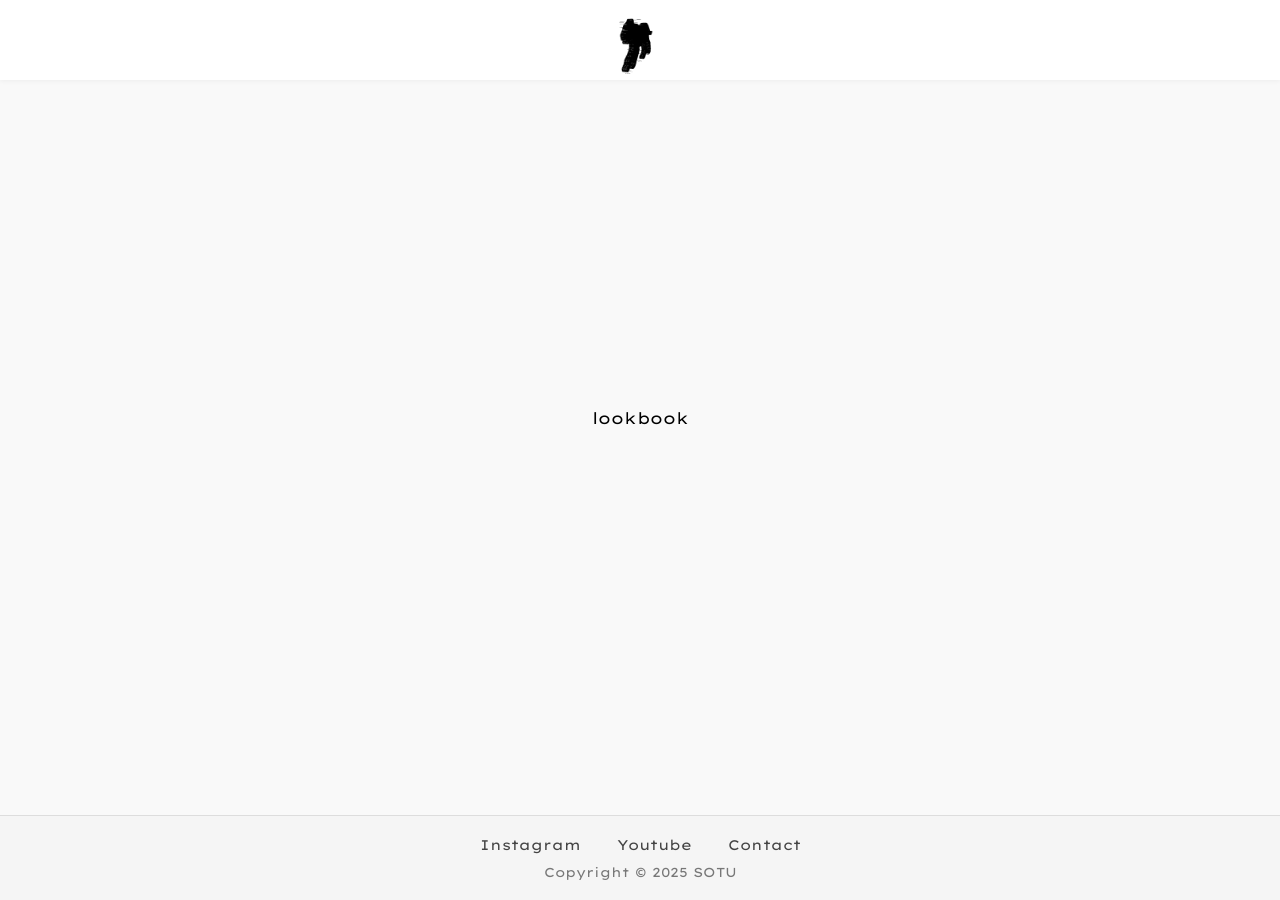
==== index.html @ 9614f3e0 "Add files via upload" ====
<!DOCTYPE html>
<!-- sound of the underground -->
<html lang="en">
<head>
  <meta charset="UTF-8" />
  <meta name="viewport" content="width=device-width, initial-scale=1.0" />
  <title>sotusotusotu</title>
  <link rel="stylesheet" href="styles.css" />
  <link href="https://fonts.googleapis.com/css2?family=Crimson+Text:ital,wght@0,400;0,600;0,700;1,400;1,600;1,700&family=Lexend+Giga:wght@100..900&family=Roboto+Slab:wght@100..900&display=swap" rel="stylesheet">
  <style>
    * {
      box-sizing: border-box;
    }

    body {
      margin: 0;
      font-family: "Lexend Giga", sans-serif;
      background: #f9f9f9;
      min-height: 100vh;
      display: flex;
      flex-direction: column;
      justify-content: space-between;
    }

	.navbar {
	  height: 80px;
	  background-color: #fff;
	  display: flex;
	  justify-content: center;
	  align-items: center;
	  position: sticky;
	  top: 0;
	  width: 100%;
	  box-shadow: 0 1px 5px rgba(0,0,0,0.05);
	  z-index: 1000;
	}

	.logo-link {
	  background: none !important;
	  border: none !important;
	  padding: 0 !important;
	  margin: 0 !important;
	  display: inline-block !important;
	  text-decoration: none !important;
	  outline: none !important;
	  box-shadow: none !important;
	  cursor: pointer;
	}

	.logo-link img {
	  height: 60px;
	  width: auto;
	  object-fit: contain;
	  display: block; /* removes tiny bottom space under images */
	}

	
    .navbar img{
      height: 200px;
      object-fit: contain;
    }

    .center-button-wrapper {
      text-align: center;
      padding: 100px 20px;
    }

    .center-button-wrapper .footer-style-button {
      text-decoration: none;
      font-size: 16px;
      color: black;
      border-radius: 50px;
      transition: 0.3s ease;
      font-family: "Lexend Giga", sans-serif;
    }

	.footer {
	  width: 100%;
	  text-align: center;
	  padding: 20px 0;
	  background-color: #f5f5f5;
	  border-top: 1px solid #ddd;
	  margin-top: 60px;
	  font-family: "Lexend Giga", sans-serif;
	  font-size: 14px;
	  color: #444;
	}

	.footer-links {
	  margin-bottom: 10px;
	}

	.footer-links a {
	  color: #444;
	  text-decoration: none;
	  margin: 0 15px;
	  transition: color 0.2s ease;
	}

	.footer-links a:hover {
	  color: #000;
	}

	.footer-copy {
	  font-size: 13px;
	  color: #777;
	}
  </style>
</head>
<body>

  <!-- Navbar with GIF logo -->
	<header class="navbar" id="navbar">
	  <a href="index.html" class="logo-link">
		<img src="logogif1.gif" alt="Logo" />
	  </a>
	</header>



  <!-- Center Button -->
  <div class="center-button-wrapper">
    <a href="blog.html" class="footer-style-button">lookbook</a>
  </div>

  <!-- Footer -->
  <footer class="footer">
    <div class="footer-links">
		<a href="https://www.instagram.com/user1976386783?igsh=amNlMzZhYmRoYXJ6&utm_source=qr" target="_blank" rel="noopener noreferrer">Instagram</a>
		<a href="https://www.youtube.com/channel/UCuCPQRbkkRWhS4Hbh84M4jQ" target="_blank" rel="noopener noreferrer">Youtube</a>
		<a href="https://sharetext.io/31c55d90	" target="_blank" rel="noopener noreferrer">Contact</a>
    </div>
    <div class="footer-copy">
      Copyright © 2025 SOTU
    </div>
  </footer>

</body>
</html>
---- styles.css ----
.lexend-giga-<uniquifier> {
  font-family: "Lexend Giga", sans-serif;
  font-optical-sizing: auto;
  font-weight: 200;
  font-style: normal;
}

body {
  margin: 0;
  font-family: "Lexend Giga", sans-serif;
  background: linear-gradient(to bottom, #f1f1f1, #ffffff);
  display: flex;
  flex-direction: column;
  align-items: center;
}

/* Navbar styles */
.navbar {
  height: 80px;
  background-color: #fff;
  display: flex;
  justify-content: center;
  align-items: center;
  position: sticky;
  top: 0;
  width: 100%;
  box-shadow: 0 1px 5px rgba(0,0,0,0.05);
  z-index: 1000;
}

.logo-link {
  background: none !important;
  border: none !important;
  padding: 0 !important;
  margin: 0 !important;
  display: inline-block !important;
  text-decoration: none !important;
  outline: none !important;
  box-shadow: none !important;
  cursor: pointer;
}

.logo-link img {
  height: 60px;
  width: auto;
  object-fit: contain;
  display: block; /* removes tiny bottom space under images */
}



.navbar img {
  height: 100px;           /* bigger logo height */
  object-fit: contain;
  margin-top: -10px;       /* shift logo up to keep it visually centered */
  margin-bottom: -10px;    /* shift logo down too if needed */
}


.navbar.shrink img {
  height: 80px; /* Shrunk logo size */
}

.navbar.grow img {
  height: 100px; /* Grow logo size */
}

/* Post styles */
.post {
  background-color: white;
  max-width: 600px;
  width: 100%;
  margin: 40px auto;
  box-shadow: 0 2px 10px rgba(0, 0, 0, 0.1);
}

.image-container {
  width: 100%;
  aspect-ratio: 1 / 1;
  overflow: hidden;
  position: relative;
  background: #000;
}

.image-container img {
  position: absolute;
  top: 50%;
  left: 50%;
  height: 100%;
  width: auto;
  transform: translate(-50%, -50%);
  object-fit: cover;
}

.caption b {
  margin: 5px 0 2px 10px; /* bottom margin 2px */
  padding: 0;
  display: block;
  font-family: "Lexend Giga", sans-serif;
  font-weight: 400;
}

.caption p {
  margin: 0 20px 4px 10px; /* current margins */
  padding: 0;
  font-family: "Lexend Giga", sans-serif;
  font-weight: 200;
  font-size: 14px;
  border-top: none;
}

/* Adjust to bring them closer */
.caption b {
  margin-bottom: 1px; /* reduce bottom margin */
}

.caption p {
  margin-top: 1px; /* add a small top margin */
}

.post-content {
  display: flex;
  align-items: flex-start;
  gap: 10px; /* spacing between text and image */
  padding: 0px 0px;
}

.caption {
  flex: 1; /* text uses remaining space */
}

.side img {
  width: 90px;   /* smaller size */
  height: auto;
  object-fit: contain;
  flex-shrink: 0; /* don’t shrink */
}

.side {
  margin-right: 30px; /* move it right a bit */
  margin-top: 12px;   /* move it down a bit */
  flex-shrink: 0;
}


.timestamp {
  margin: 10px 0 7px 10px;
  padding: 0;
  font-size: 12px;
  color: #777;
}


.footer {
  width: 100%;
  text-align: center;
  padding: 20px 0;
  background-color: #f5f5f5;
  border-top: 1px solid #ddd;
  margin-top: 60px;
  font-family: "Lexend Giga", sans-serif;
  font-size: 14px;
  color: #444;
}

.footer-links {
  margin-bottom: 10px;
}

.footer-links a {
  color: #444;
  text-decoration: none;
  margin: 0 15px;
  transition: color 0.2s ease;
}

.footer-links a:hover {
  color: #000;
}

.footer-copy {
  font-size: 13px;
  color: #777;
}
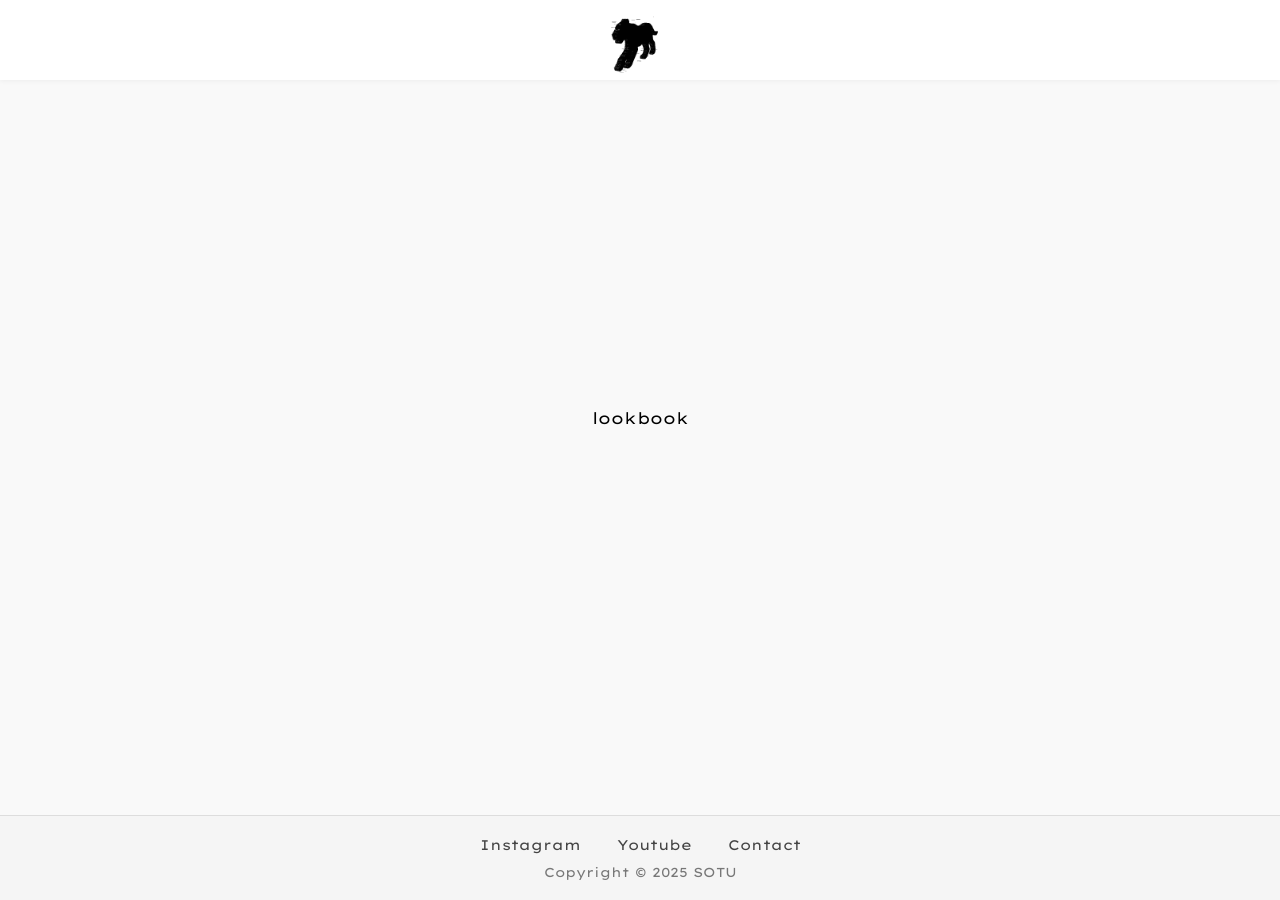
==== commit 1545cd77: "index.html" ====
--- a/index.html
+++ b/index.html
@@ -2,6 +2,7 @@
 <!-- sound of the underground -->
 <html lang="en">
 <head>
+<link rel="icon" href="favicon.png" type="png">
   <meta charset="UTF-8" />
   <meta name="viewport" content="width=device-width, initial-scale=1.0" />
   <title>sotusotusotu</title>
--- a/styles.css
+++ b/styles.css
@@ -76,20 +76,17 @@
 
 .image-container {
   width: 100%;
-  aspect-ratio: 1 / 1;
   overflow: hidden;
   position: relative;
   background: #000;
+  aspect-ratio: 4 / 3; /* Or 1 / 1 if square, or remove for natural ratio */
 }
 
 .image-container img {
-  position: absolute;
-  top: 50%;
-  left: 50%;
+  width: 100%;
   height: 100%;
-  width: auto;
-  transform: translate(-50%, -50%);
   object-fit: cover;
+  display: block;
 }
 
 .caption b {
@@ -181,4 +178,4 @@
 .footer-copy {
   font-size: 13px;
   color: #777;
-}+}
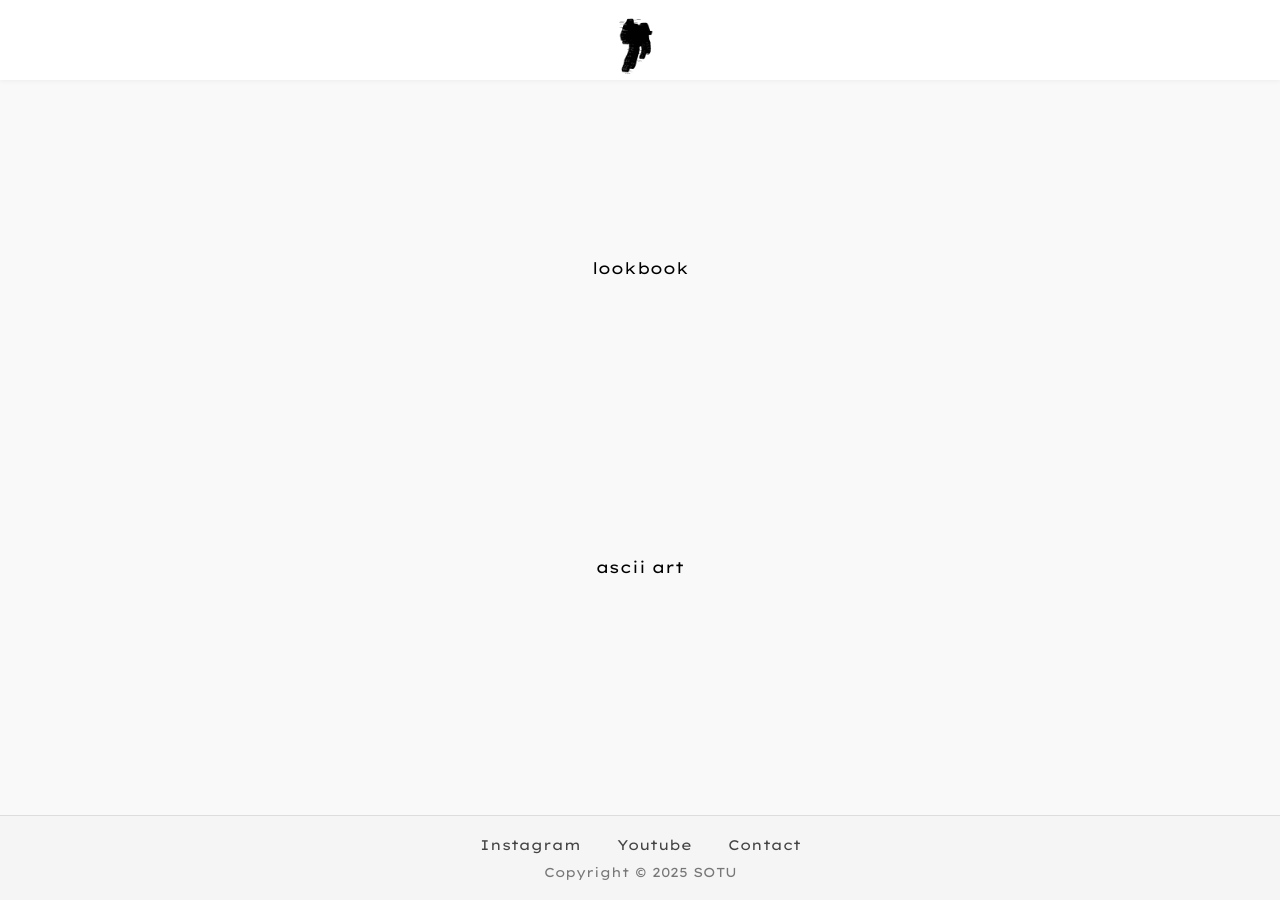
==== commit cbffad98: "index.html" ====
--- a/index.html
+++ b/index.html
@@ -124,6 +124,10 @@
     <a href="blog.html" class="footer-style-button">lookbook</a>
   </div>
 
+  <div class="center-button-wrapper">
+    <a href="facecam.html" class="footer-style-button">ascii art</a>
+  </div>
+
   <!-- Footer -->
   <footer class="footer">
     <div class="footer-links">
@@ -138,3 +142,4 @@
 
 </body>
 </html>
+
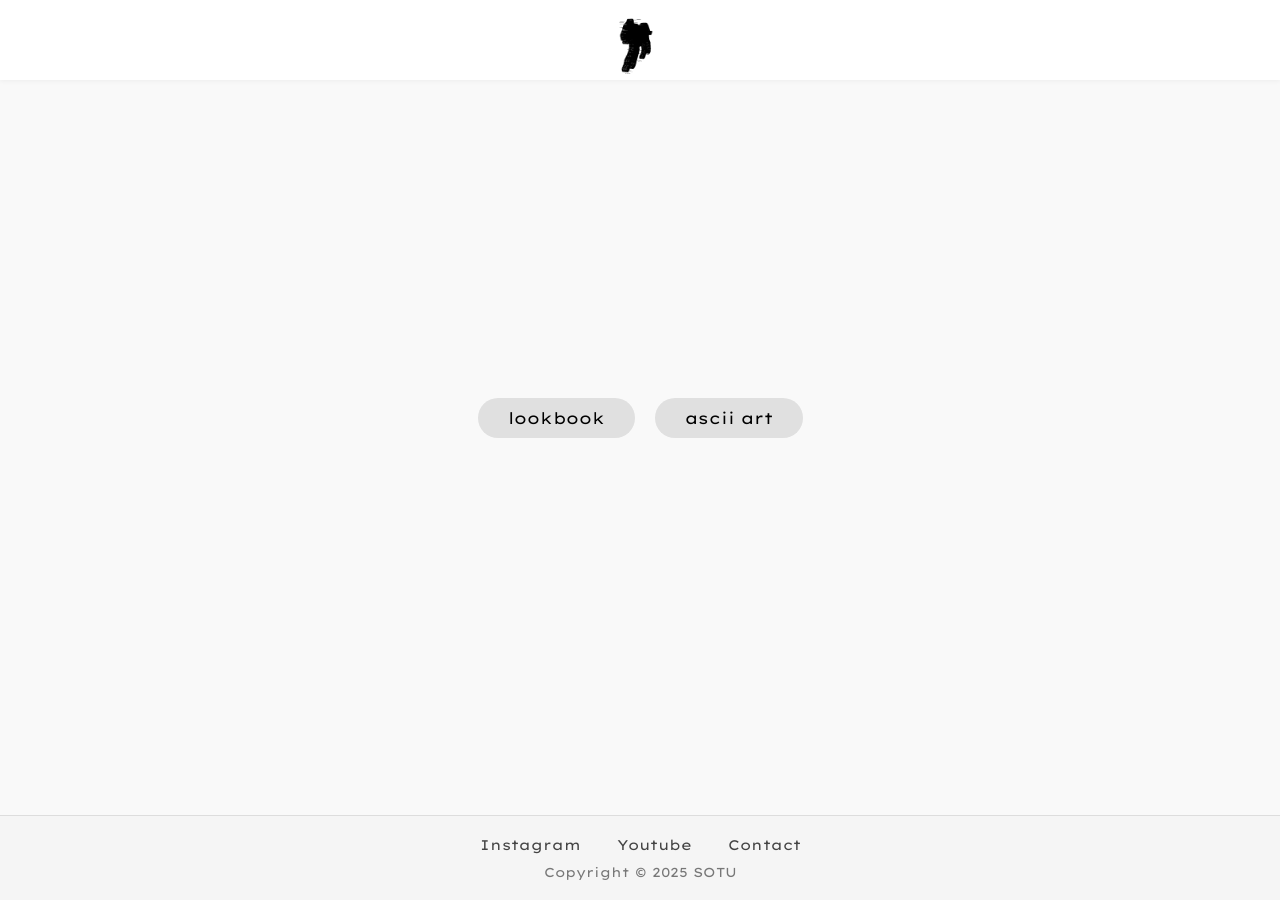
==== commit 2994bbb2: "index.html" ====
--- a/index.html
+++ b/index.html
@@ -60,20 +60,29 @@
       height: 200px;
       object-fit: contain;
     }
+	.center-button-wrapper {
+	  display: flex;
+	  justify-content: center; /* center buttons horizontally */
+	  gap: 20px; /* space between buttons */
+	  padding: 100px 20px;
+	}
+	
+	.center-button-wrapper .footer-style-button {
+	  text-decoration: none;
+	  font-size: 16px;
+	  color: black;
+	  border-radius: 50px;
+	  padding: 10px 30px;
+	  transition: 0.3s ease;
+	  font-family: "Lexend Giga", sans-serif;
+	  background: #e0e0e0;
+	  text-align: center;
+	}
+	
+	.center-button-wrapper .footer-style-button:hover {
+	  background: #c0c0c0;
+	}
 
-    .center-button-wrapper {
-      text-align: center;
-      padding: 100px 20px;
-    }
-
-    .center-button-wrapper .footer-style-button {
-      text-decoration: none;
-      font-size: 16px;
-      color: black;
-      border-radius: 50px;
-      transition: 0.3s ease;
-      font-family: "Lexend Giga", sans-serif;
-    }
 
 	.footer {
 	  width: 100%;
@@ -122,9 +131,6 @@
   <!-- Center Button -->
   <div class="center-button-wrapper">
     <a href="blog.html" class="footer-style-button">lookbook</a>
-  </div>
-
-  <div class="center-button-wrapper">
     <a href="facecam.html" class="footer-style-button">ascii art</a>
   </div>
 
@@ -143,3 +149,4 @@
 </body>
 </html>
 
+
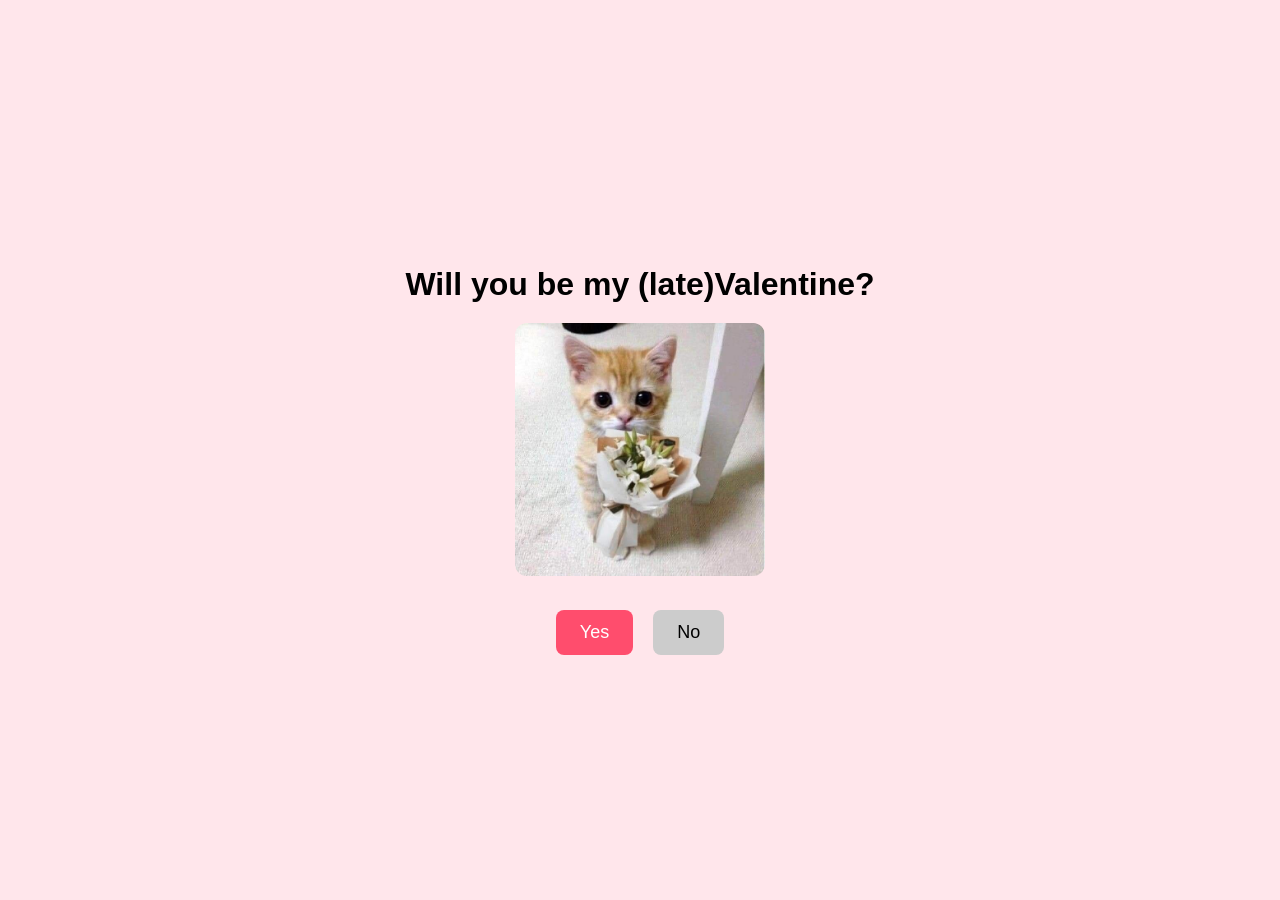
==== commit 4273397a: "Rename valentine_website.html to index.html" ====
--- a/index.html
+++ b/index.html
@@ -1,152 +1,128 @@
-<!DOCTYPE html>
-<!-- sound of the underground -->
-<html lang="en">
-<head>
-<link rel="icon" href="favicon.png" type="png">
-  <meta charset="UTF-8" />
-  <meta name="viewport" content="width=device-width, initial-scale=1.0" />
-  <title>sotusotusotu</title>
-  <link rel="stylesheet" href="styles.css" />
-  <link href="https://fonts.googleapis.com/css2?family=Crimson+Text:ital,wght@0,400;0,600;0,700;1,400;1,600;1,700&family=Lexend+Giga:wght@100..900&family=Roboto+Slab:wght@100..900&display=swap" rel="stylesheet">
-  <style>
-    * {
-      box-sizing: border-box;
-    }
-
-    body {
-      margin: 0;
-      font-family: "Lexend Giga", sans-serif;
-      background: #f9f9f9;
-      min-height: 100vh;
-      display: flex;
-      flex-direction: column;
-      justify-content: space-between;
-    }
-
-	.navbar {
-	  height: 80px;
-	  background-color: #fff;
-	  display: flex;
-	  justify-content: center;
-	  align-items: center;
-	  position: sticky;
-	  top: 0;
-	  width: 100%;
-	  box-shadow: 0 1px 5px rgba(0,0,0,0.05);
-	  z-index: 1000;
-	}
-
-	.logo-link {
-	  background: none !important;
-	  border: none !important;
-	  padding: 0 !important;
-	  margin: 0 !important;
-	  display: inline-block !important;
-	  text-decoration: none !important;
-	  outline: none !important;
-	  box-shadow: none !important;
-	  cursor: pointer;
-	}
-
-	.logo-link img {
-	  height: 60px;
-	  width: auto;
-	  object-fit: contain;
-	  display: block; /* removes tiny bottom space under images */
-	}
-
-	
-    .navbar img{
-      height: 200px;
-      object-fit: contain;
-    }
-	.center-button-wrapper {
-	  display: flex;
-	  justify-content: center; /* center buttons horizontally */
-	  gap: 20px; /* space between buttons */
-	  padding: 100px 20px;
-	}
-	
-	.center-button-wrapper .footer-style-button {
-	  text-decoration: none;
-	  font-size: 16px;
-	  color: black;
-	  border-radius: 50px;
-	  padding: 10px 30px;
-	  transition: 0.3s ease;
-	  font-family: "Lexend Giga", sans-serif;
-	  background: #e0e0e0;
-	  text-align: center;
-	}
-	
-	.center-button-wrapper .footer-style-button:hover {
-	  background: #c0c0c0;
-	}
-
-
-	.footer {
-	  width: 100%;
-	  text-align: center;
-	  padding: 20px 0;
-	  background-color: #f5f5f5;
-	  border-top: 1px solid #ddd;
-	  margin-top: 60px;
-	  font-family: "Lexend Giga", sans-serif;
-	  font-size: 14px;
-	  color: #444;
-	}
-
-	.footer-links {
-	  margin-bottom: 10px;
-	}
-
-	.footer-links a {
-	  color: #444;
-	  text-decoration: none;
-	  margin: 0 15px;
-	  transition: color 0.2s ease;
-	}
-
-	.footer-links a:hover {
-	  color: #000;
-	}
-
-	.footer-copy {
-	  font-size: 13px;
-	  color: #777;
-	}
-  </style>
-</head>
-<body>
-
-  <!-- Navbar with GIF logo -->
-	<header class="navbar" id="navbar">
-	  <a href="index.html" class="logo-link">
-		<img src="logogif1.gif" alt="Logo" />
-	  </a>
-	</header>
-
-
-
-  <!-- Center Button -->
-  <div class="center-button-wrapper">
-    <a href="blog.html" class="footer-style-button">lookbook</a>
-    <a href="facecam.html" class="footer-style-button">ascii art</a>
-  </div>
-
-  <!-- Footer -->
-  <footer class="footer">
-    <div class="footer-links">
-		<a href="https://www.instagram.com/user1976386783?igsh=amNlMzZhYmRoYXJ6&utm_source=qr" target="_blank" rel="noopener noreferrer">Instagram</a>
-		<a href="https://www.youtube.com/channel/UCuCPQRbkkRWhS4Hbh84M4jQ" target="_blank" rel="noopener noreferrer">Youtube</a>
-		<a href="https://sharetext.io/31c55d90	" target="_blank" rel="noopener noreferrer">Contact</a>
-    </div>
-    <div class="footer-copy">
-      Copyright © 2025 SOTU
-    </div>
-  </footer>
-
-</body>
-</html>
-
-
+<!DOCTYPE html>
+<html lang="en">
+<head>
+  <meta charset="UTF-8" />
+  <meta name="viewport" content="width=device-width, initial-scale=1.0" />
+  <title>Be My Valentine</title>
+  <style>
+    body {
+      font-family: Arial, sans-serif;
+      background: #ffe6eb;
+      display: flex;
+      justify-content: center;
+      align-items: center;
+      height: 100vh;
+      margin: 0;
+    }
+
+    .container {
+      text-align: center;
+    }
+
+    h1 {
+      margin-bottom: 20px;
+    }
+
+    img {
+      width: 250px;
+      border-radius: 12px;
+      margin-bottom: 20px;
+    }
+
+    .buttons {
+      display: flex;
+      justify-content: center;
+      gap: 20px;
+      margin-top: 10px;
+    }
+
+    button {
+      padding: 12px 24px;
+      font-size: 18px;
+      border: none;
+      border-radius: 8px;
+      cursor: pointer;
+      transition: all 0.3s ease;
+    }
+
+    #yesBtn {
+      background-color: #ff4d6d;
+      color: white;
+    }
+
+    #noBtn {
+      background-color: #cccccc;
+    }
+
+    #giveUpText {
+      margin-top: 20px;
+      font-size: 20px;
+      color: #ff4d6d;
+      display: none;
+    }
+  </style>
+</head>
+<body>
+  <div class="container">
+    <h1>Will you be my (late)Valentine?</h1>
+    <img src="pls.jpg" alt="Valentine Image" />
+
+    <div class="buttons">
+      <button id="yesBtn">Yes</button>
+      <button id="noBtn">No</button>
+    </div>
+
+    <div id="giveUpText">Ok I give up 😭</div>
+  </div>
+
+  <script>
+    const yesBtn = document.getElementById('yesBtn');
+    const noBtn = document.getElementById('noBtn');
+    const giveUpText = document.getElementById('giveUpText');
+
+    let noClicks = 0;
+    let yesScale = 1;
+
+    const noTexts = [
+      'No',
+      'Are you sure?',
+      'Really sure?',
+      'Think again',
+      'Last chance',
+      'Please?',
+      'Don\'t do this',
+      'I\'ll be sad',
+      'Very sad',
+      'Extremely sad',
+      'You\'re breaking my heart',
+      '💔',
+      'Still no?',
+      'Come on...',
+      'Pretty please?'
+    ];
+
+    noBtn.addEventListener('click', () => {
+      noClicks++;
+
+      yesScale += 0.15;
+      yesBtn.style.transform = `scale(${yesScale})`;
+
+      // Increase space so buttons never overlap
+      const buttonsContainer = document.querySelector('.buttons');
+      buttonsContainer.style.gap = `${20 + noClicks * 8}px`;
+
+      if (noClicks < noTexts.length) {
+        noBtn.textContent = noTexts[noClicks];
+      }
+
+      if (noClicks >= 15) {
+        giveUpText.style.display = 'block';
+      }
+    });
+
+    yesBtn.addEventListener('click', () => {
+      document.body.innerHTML = '<h1 style="color:#ff4d6d;">YESS!!!1!1!! 💋❤</h1>';
+    });
+  </script>
+</body>
+</html>
